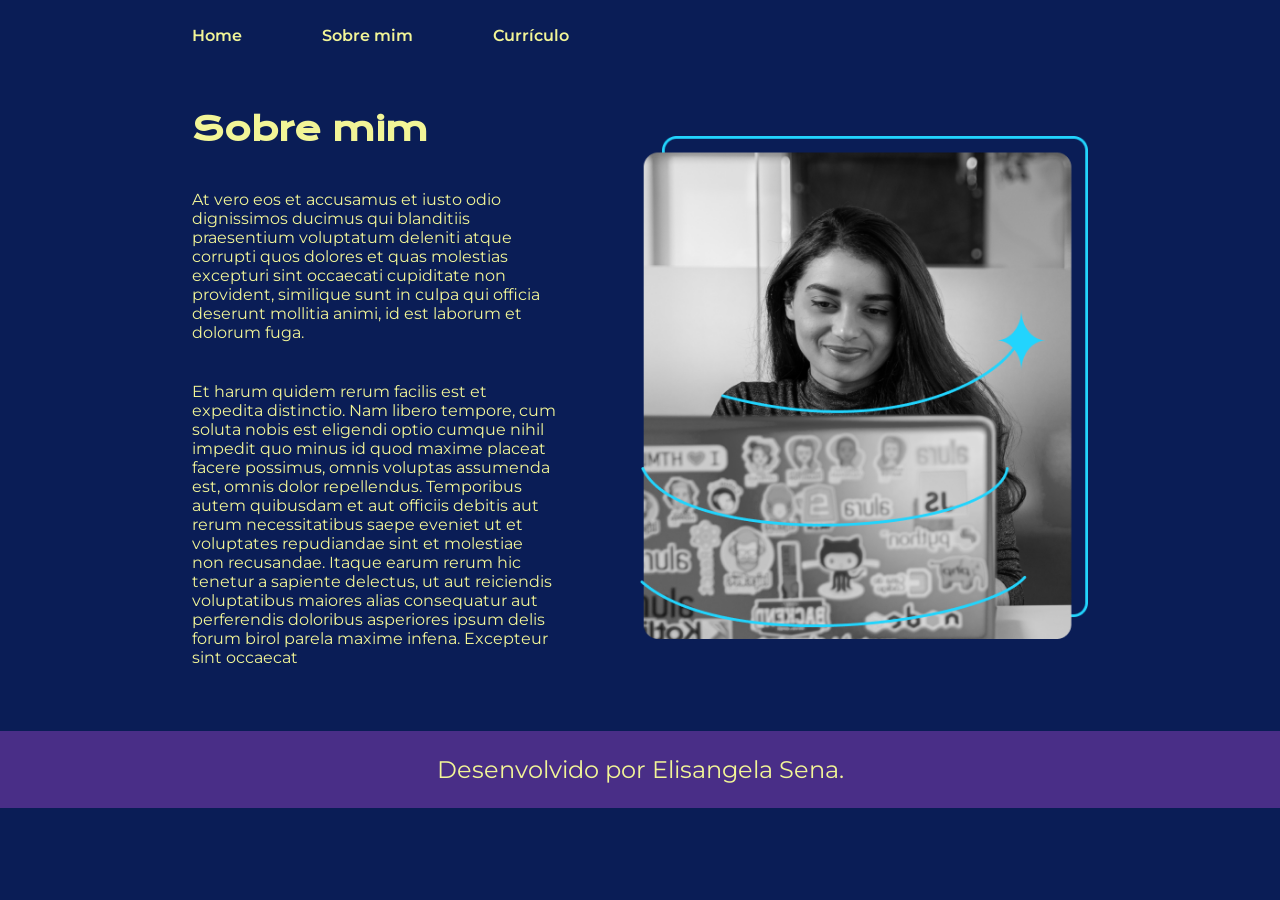
==== about.html @ 47ca1589 "Add files via upload" ====
<!DOCTYPE html>
<html lang="en">
<head>
    <meta charset="UTF-8">
    <meta name="viewport" content="width=device-width, initial-scale=1.0">
    <title>Sobre mim</title>
    <link rel="stylesheet" href="./styles/style.css">
</head>
<body>
    <header class="cabecalho">
        <nav class="cabecalho__menu">
            <a class="cabecalho__menu__link" href="index.html">Home</a>
            <a class="cabecalho__menu__link" href="about.html">Sobre mim</a>
            <a class="cabecalho__menu__link" href="curriculo.html">Currículo</a>
        </nav>
    </header>
    <main class="apresentacao">
        <section  class="apresentacao__conteudo">
        <h1 class="apresentacao__conteudo__titulo"> Sobre mim </h1>
        <p class="apresentacao__conteudo__texto">At vero eos et accusamus et iusto odio dignissimos ducimus qui blanditiis
             praesentium voluptatum deleniti atque corrupti quos dolores et quas molestias excepturi
            sint occaecati cupiditate non provident, similique sunt in culpa qui officia deserunt mollitia
            animi, id est laborum et dolorum fuga.</p>
        <p class="apresentacao__conteudo__texto">Et harum quidem rerum facilis est et expedita distinctio. Nam libero tempore, cum soluta
            nobis est eligendi optio cumque nihil impedit quo minus id quod maxime placeat facere possimus,
            omnis voluptas assumenda est, omnis dolor repellendus. Temporibus autem quibusdam et aut officiis
            debitis aut rerum necessitatibus saepe eveniet ut et voluptates repudiandae sint et molestiae non
            recusandae. Itaque earum rerum hic tenetur a sapiente delectus, ut aut reiciendis voluptatibus maiores
            alias consequatur aut perferendis doloribus asperiores ipsum delis forum birol parela maxime 
            infena. Excepteur sint occaecat</p>
        </section>
        <img class="apresentacao__imagem" src="Imagem.png" alt="Foto da Joana Santos programando">
    </main>
    <footer class="rodape">
        <p>Desenvolvido por Elisangela Sena.</p>
    </footer>
    
</body>
</html>
---- styles/style.css ----
@import url('https://fonts.googleapis.com/css2?family=Krona+One&family=Montserrat:wght@400;600&display=swap');
:root {
    --cor-primaria: #0A1D56;
    --cor-hover: #492E87 ;
    --cor-terciaria: #37B5B6;
    --cor-texto: #F2F597;
}

*{
    margin: 0;
    padding: 0;
}

body{
    /* height: 100vh; */
    box-sizing: border-box;
    background-color: var(--cor-primaria);
    color: var(--cor-texto);
}
.cabecalho{
    padding: 2% 0% 0% 15%;
}
.cabecalho__menu{
    display: flex;
    gap: 80px;
}
.cabecalho__menu__link{
    font-family: 'Montserrat', sans-serif;
    font-size: 1,5rem;
    font-weight: 600;
    color: var(--cor-texto);
    text-decoration: none;
}
.cabecalho__menu__link:hover {
    color: var(--cor-terciaria);
}
.apresentacao{
    padding: 5% 15%;
    display: flex;
    align-items: center;
    justify-content: space-between;
    gap: 82px;
}
.apresentacao__conteudo{
    width: 50%;
    display: flex;
    flex-direction: column;
    gap: 40px;
}

.apresentacao__conteudo__titulo{
    font-size: 2rem;
    font-family: 'Krona One', sans-serif;
}
.titulo-destaque{
    color: var(--cor-terciaria);
}
.apresentacao__conteudo__texto{
    font-size: 1.5;
    font-family: 'Montserrat', sans-serif;
}

.apresentacao__links{
    display: flex;
    flex-direction: column;
    justify-content: space-between;
    align-items: center;
    gap: 32px;
}
.apresentacao__links__subtitulo{
    font-family: 'Krona One', sans-serif;
    font-weight: 400;
    font-size: 1.5rem;
}
.apresentacao__links__navegacao {
    /* background-color: #22D4FD; */
    display: flex;
    justify-content: center;
    gap: 16px;
    border: 2px solid var(--cor-terciaria);
    width: 50%;
    text-align: center;
    border-radius: 8px;
    font-size:  1.5em;;
    font-weight: 600;
    padding: 21.5px 0;
    text-decoration: none;
    color: var(--cor-texto);
    font-family: 'Montserrat', sans-serif;
}
.apresentacao__links__link:hover{
    background-color: var(--cor-hover);
}
.apresentacao__imagem {
    width: 50%;
}
.rodape{
    color: var(--cor-texto);
    background-color: var(--cor-hover);
    padding: 24px;
    text-align: center;
    font-family: 'Montserrat', sans-serif;
    font-size: 1.5rem;
    font-weight: 400;
}
@media (max-width: 1023px) {
.cabecalho {
    padding: 10%;
}
.cabecalho__menu {
    justify-content: center;
}
 .apresentacao  {
    flex-direction: column-reverse;
 } 
 .apresentacao {
    padding: 5%;
 }
 .apresentacao__conteudo {
    width: auto;
 }
}
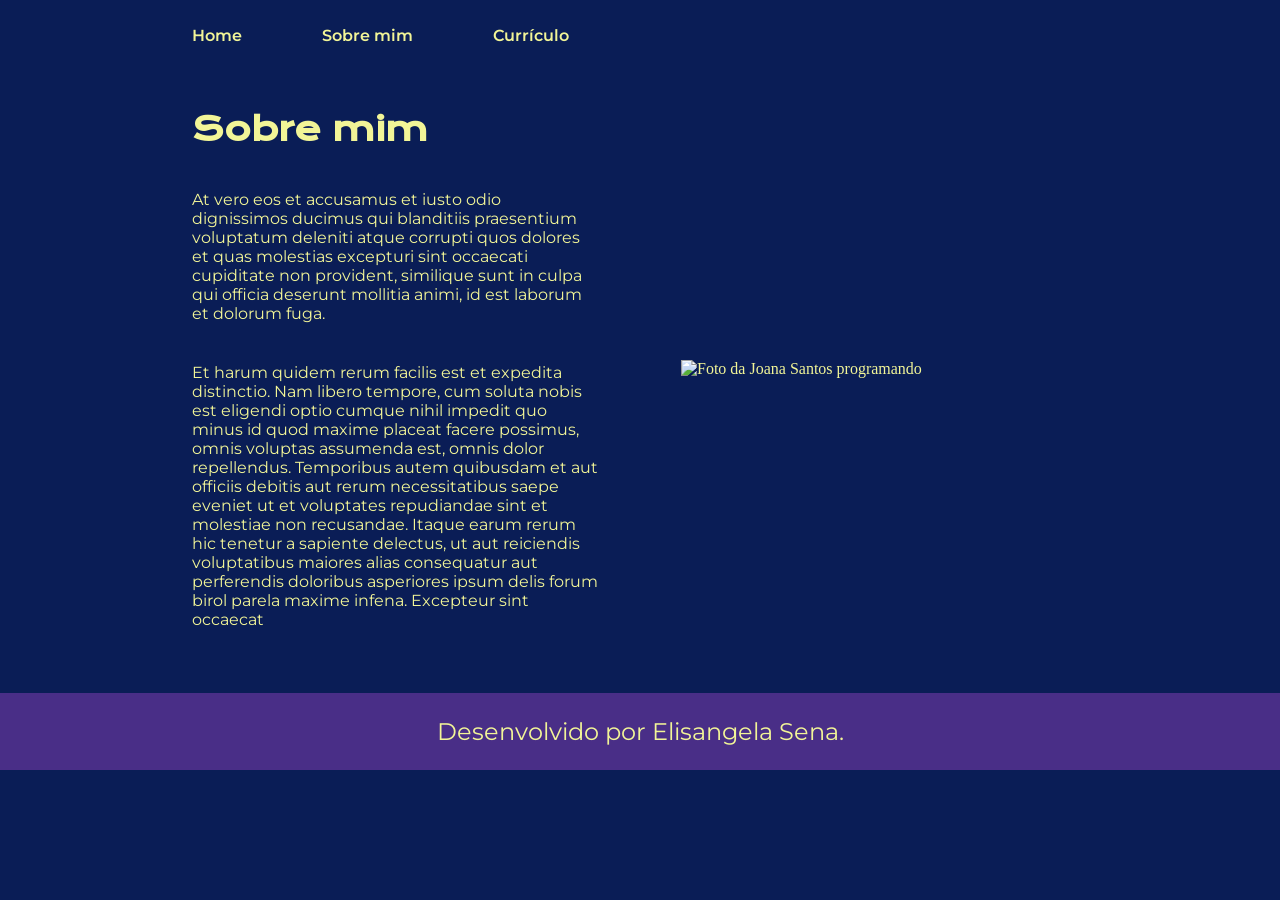
==== commit c271d675: "Add files via upload" ====
--- a/about.html
+++ b/about.html
@@ -29,7 +29,7 @@
             alias consequatur aut perferendis doloribus asperiores ipsum delis forum birol parela maxime 
             infena. Excepteur sint occaecat</p>
         </section>
-        <img class="apresentacao__imagem" src="Imagem.png" alt="Foto da Joana Santos programando">
+        <img class="apresentacao__imagem" src="./assets/Imagem.png" alt="Foto da Joana Santos programando">
     </main>
     <footer class="rodape">
         <p>Desenvolvido por Elisangela Sena.</p>
